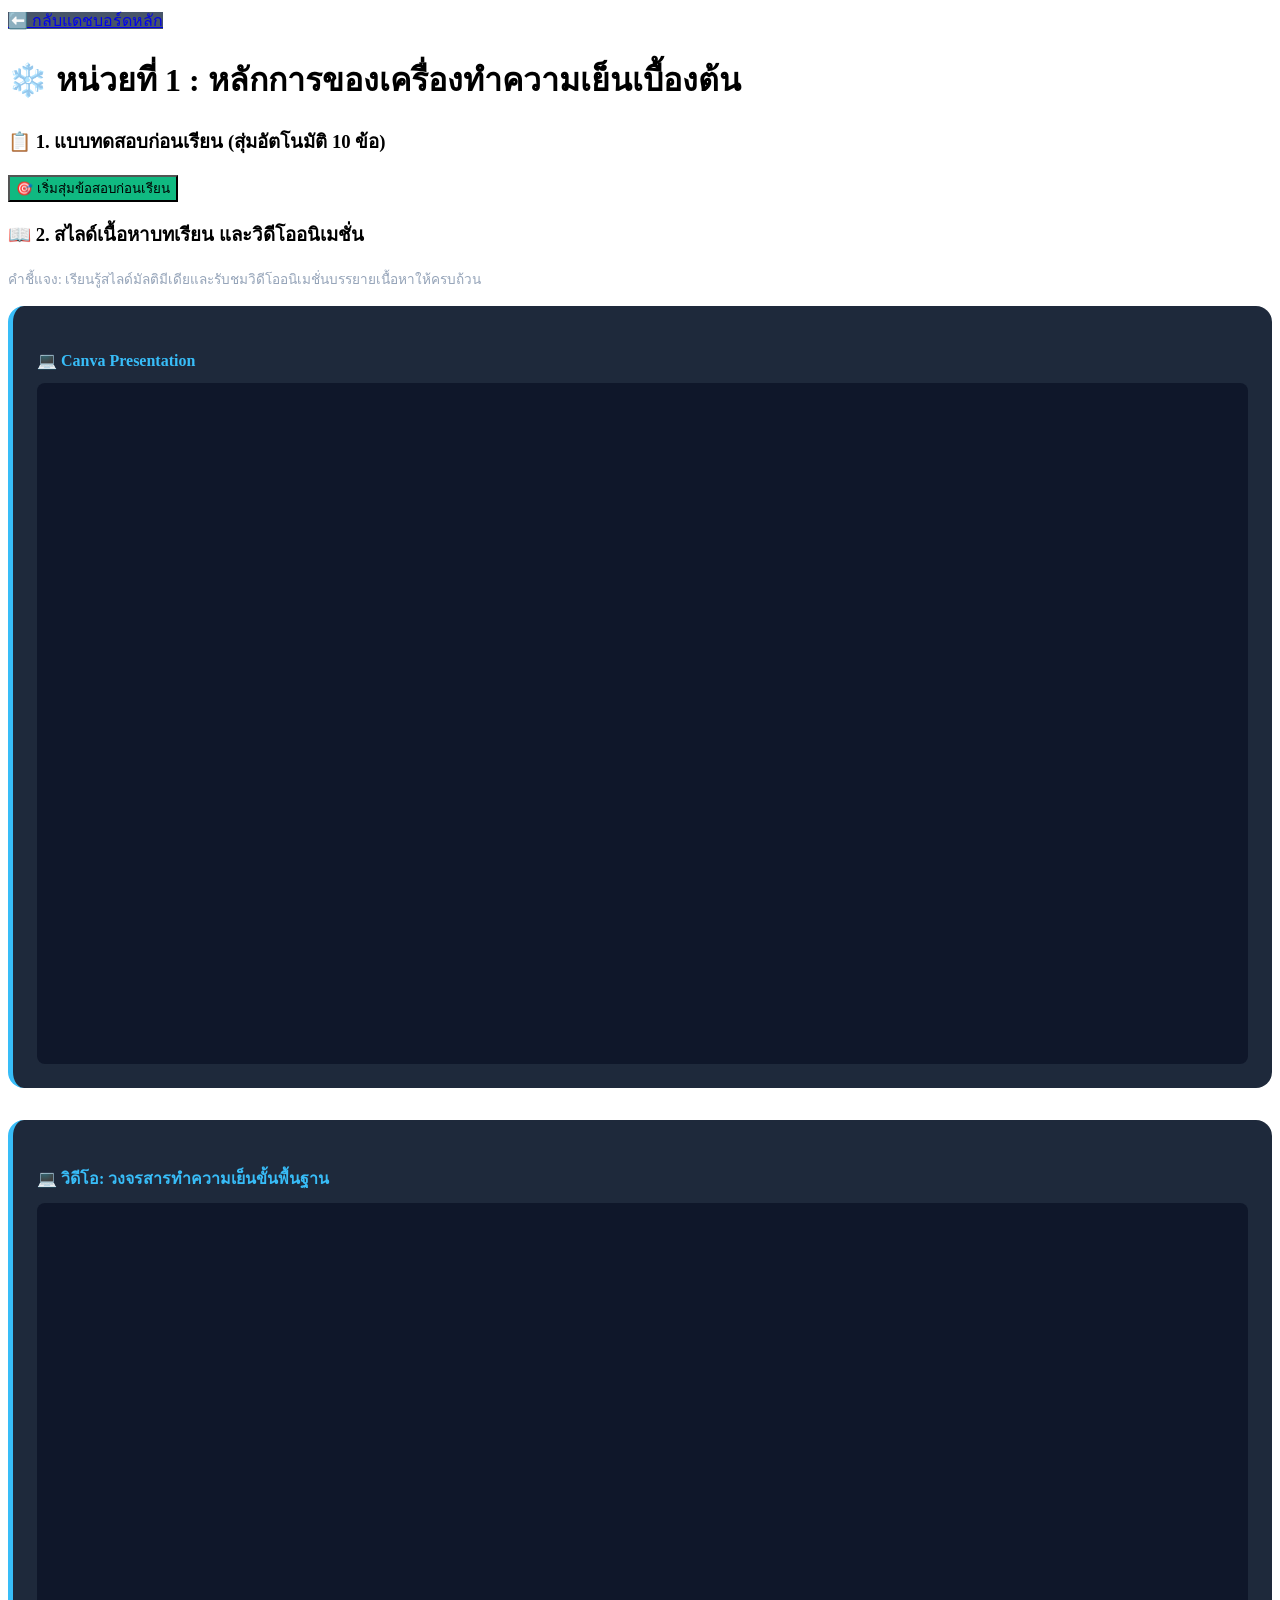
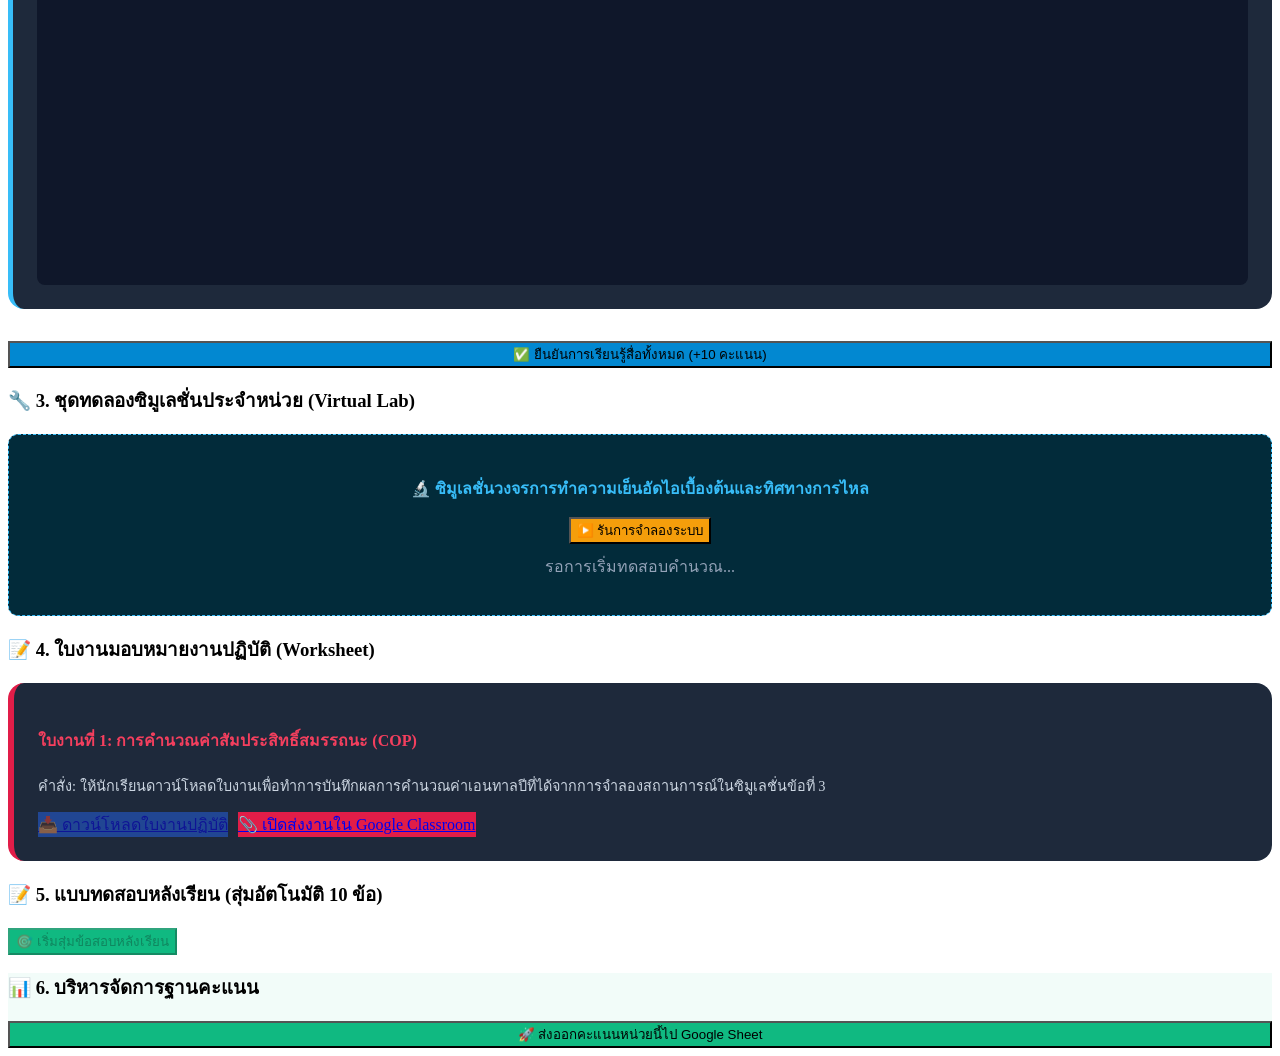
==== chapter1.html @ 7c60d29f "Add files via upload" ====
<!DOCTYPE html>
<html lang="th">
<head>
    <meta charset="UTF-8">
    <title>COOL TECH QUEST - หน่วยการเรียนรู้อัจฉริยะ</title>
    <link rel="stylesheet" href="shared/style.css">
    <script src="shared/common.js"></script>
    <style>
        .embed-box { background: #0f172a; border: 2px solid #38bdf8; border-radius: 1rem; overflow: hidden; margin-top: 15px; display: none; }
        .loading-text { color: #38bdf8; font-style: italic; padding: 20px; text-align: center; }
        iframe { width: 100%; height: 500px; border: none; }
        .media-container { margin-bottom: 2rem; background: #1e293b; padding: 1.5rem; border-radius: 1rem; border-left: 5px solid #38bdf8; }
        .worksheet-box { background: #1e293b; border-left: 6px solid #e11d48; padding: 1.5rem; border-radius: 1rem; margin-top: 1rem; }
    </style>
</head>
<body>
<div class="container">
    <a href="index.html" class="btn" style="background:#475569;">⬅️ กลับแดชบอร์ดหลัก</a>
    <h1 id="unitTitle">กำลังโหลดหน่วยการเรียนรู้...</h1>

    <div class="step">
        <h3>📋 1. แบบทดสอบก่อนเรียน (สุ่มอัตโนมัติ 10 ข้อ)</h3>
        <button onclick="startQuiz('pre')" id="btnPre" class="btn" style="background:#10b981;">🎯 เริ่มสุ่มข้อสอบก่อนเรียน</button>
        <div id="boxPre" class="embed-box">
            <div class="loading-text">กำลังเจเนอเรตข้อสอบเฉพาะบุคคล...</div>
            <iframe id="framePre" src=""></iframe>
        </div>
    </div>

    <div class="step">
        <h3>📖 2. สไลด์เนื้อหาบทเรียน และวิดีโออนิเมชั่น</h3>
        <p style="font-size:0.85rem; color:#94a3b8; margin-bottom:1rem;">คำชี้แจง: เรียนรู้สไลด์มัลติมีเดียและรับชมวิดีโออนิเมชั่นบรรยายเนื้อหาให้ครบถ้วน</p>
        
        <div id="mediaListArea"></div>
        
        <button onclick="saveStudy()" class="btn" style="width:100%; background:#0288d1;">✅ ยืนยันการเรียนรู้สื่อทั้งหมด (+10 คะแนน)</button>
    </div>

    <div class="step">
        <h3>🔧 3. ชุดทดลองซิมูเลชั่นประจำหน่วย (Virtual Lab)</h3>
        <div class="sim-box" style="background:#022b3a; padding:20px; border-radius:10px; border: 1px dashed #38bdf8; text-align:center;">
            <h4 id="simTitle" style="color:#38bdf8; margin-bottom:1rem;">ระบบจำลอง</h4>
            <button onclick="runSim()" class="btn" style="background:#f59e0b;">▶️ รันการจำลองระบบ</button>
            <p id="simStatus" style="margin-top:10px; color:#94a3b8;">รอการเริ่มทดสอบคำนวณ...</p>
        </div>
    </div>

    <div class="step">
        <h3>📝 4. ใบงานมอบหมายงานปฏิบัติ (Worksheet)</h3>
        <div class="worksheet-box">
            <h4 id="worksheetTitle" style="color:#f43f5e;">กำลังโหลดใบงาน...</h4>
            <p id="worksheetDesc" style="font-size:0.9rem; margin-top:0.5rem; color:#cbd5e1;"></p>
            <div style="margin-top:15px; display:flex; gap:10px;">
                <a id="linkDownloadWorksheet" href="#" target="_blank" class="btn" style="background:#2563eb; margin:0; pointer-events:none; opacity:0.5;">📥 ดาวน์โหลดใบงานปฏิบัติ</a>
                <a href="https://classroom.google.com/" target="_blank" class="btn" style="background:#e11d48; margin:0;">📎 เปิดส่งงานใน Google Classroom</a>
            </div>
        </div>
    </div>

    <div class="step">
        <h3>📝 5. แบบทดสอบหลังเรียน (สุ่มอัตโนมัติ 10 ข้อ)</h3>
        <button onclick="startQuiz('post')" id="btnPost" class="btn" style="background:#10b981;" disabled>🎯 เริ่มสุ่มข้อสอบหลังเรียน</button>
        <div id="boxPost" class="embed-box">
            <div class="loading-text">กำลังเจเนอเรตข้อสอบเฉพาะบุคคล...</div>
            <iframe id="framePost" src=""></iframe>
        </div>
    </div>

    <div class="step" style="border-left-color: #10b981; background: rgba(16,185,129,0.05);">
        <h3>📊 6. บริหารจัดการฐานคะแนน</h3>
        <button onclick="exportToSheet()" class="btn" style="background:#10b981; width:100%;">🚀 ส่งออกคะแนนหน่วยนี้ไป Google Sheet</button>
    </div>
</div>

<script>
    const chId = parseInt(window.location.pathname.split('chapter').pop()) || 1;
    const WEB_APP_URL = "https://script.google.com/macros/s/AKfycbwKsN4O7IEbvO6TDIo7HCFedGCKG7-k9phIIeMyCAARvjVK2haHeAz5dr8qKQ9P2X-Yxw/exec";

    const unitsData = {
        1: { 
            title: "หลักการของเครื่องทำความเย็นเบื้องต้น", 
            mediaList: [
                { type: "Canva Presentation", url: "https://www.canva.com/design/DAxxxxxx/watch?embed" },
                { type: "วิดีโอ: วงจรสารทำความเย็นขั้นพื้นฐาน", url: "https://www.youtube.com/embed/dQw4w9WgXcQ" }
            ],
            sim: "ซิมูเลชั่นวงจรการทำความเย็นอัดไอเบื้องต้นและทิศทางการไหล",
            worksheet: "ใบงานที่ 1: การคำนวณค่าสัมประสิทธิ์สมรรถนะ (COP)",
            worksheetUrl: "https://docs.google.com/document/d/xxxxxx1/edit?usp=sharing",
            worksheetDesc: "คำสั่ง: ให้นักเรียนดาวน์โหลดใบงานเพื่อทำการบันทึกผลการคำนวณค่าเอนทาลปีที่ได้จากการจำลองสถานการณ์ในซิมูเลชั่นข้อที่ 3"
        }
    };

    const currentUnit = unitsData[chId] || unitsData[1];
    document.getElementById('unitTitle').innerText = `❄️ หน่วยที่ ${chId} : ${currentUnit.title}`;
    document.getElementById('simTitle').innerText = `🔬 ${currentUnit.sim}`;
    document.getElementById('worksheetTitle').innerText = currentUnit.worksheet;
    document.getElementById('worksheetDesc').innerText = currentUnit.worksheetDesc;
    document.getElementById('linkDownloadWorksheet').href = currentUnit.worksheetUrl;

    const mediaArea = document.getElementById('mediaListArea');
    currentUnit.mediaList.forEach(media => {
        const box = document.createElement('div');
        box.className = 'media-container';
        box.innerHTML = `
            <h4 style="color:#38bdf8; margin-bottom:0.8rem;">💻 ${media.type}</h4>
            <div style="position:relative; padding-bottom:56.25%; height:0; overflow:hidden; border-radius:0.5rem; background:#0f172a;">
                <iframe src="${media.url}" style="position:absolute; top:0; left:0; width:100%; height:100%;" allowfullscreen></iframe>
            </div>
        `;
        mediaArea.appendChild(box);
    });

    window.onload = async function() {
        try {
            google.script.run.withSuccessHandler(function(data) {
                if(data.status === "success") {
                    document.getElementById('unitTitle').innerText = "หน่วยการเรียนรู้ที่ " + chId + ": " + data.title;
                    document.getElementById('mediaArea').innerHTML = `
                        <div class="media-container">
                            <iframe src="${data.slideUrl}" width="100%" height="400"></iframe>
                            <iframe src="${data.videoUrl}" width="100%" height="400" style="margin-top:10px;"></iframe>
                        </div>
                    `;
                    document.getElementById('simArea').innerHTML = `<iframe src="${data.simUrl}" width="100%" height="500"></iframe>`;
                }
            }).getChapterContent(chId);
        } catch (err) { console.log("ไม่สามารถดึงข้อมูลอัตโนมัติได้"); }

        // เช็คสถานะปลดล็อก (ถ้าเคยทำ Sim แล้ว)
        const scores = getAllScores();
        if(scores[`chapter${chId}`] && scores[`chapter${chId}`].activity > 0) {
            unlockSteps();
        }
    };

    // ฟังก์ชันปลดล็อกปุ่ม
    function unlockSteps() {
        document.getElementById('linkDownloadWorksheet').style.pointerEvents = "auto";
        document.getElementById('linkDownloadWorksheet').style.opacity = "1";
        document.getElementById('btnPost').disabled = false;
    }

    async function startQuiz(type) {
        let studentId = prompt("1/4: กรุณาระบุ [รหัสประจำตัวนักเรียน]:");
        if (!studentId) return;
        let studentName = prompt("2/4: กรุณาระบุ [ชื่อ-นามสกุล]:");
        if (!studentName) return;
        let studentRoom = prompt("3/4: กรุณาระบุ [ระดับชั้น/ห้อง]:");
        if (!studentRoom) return;
        let studentNo = prompt("4/4: กรุณาระบุ [เลขที่]:");
        if (!studentNo) return;

        // บันทึก Timestamp เริ่มทำข้อสอบ
        const startTime = new Date().toISOString();

        const btn = type === 'pre' ? document.getElementById('btnPre') : document.getElementById('btnPost');
        const box = type === 'pre' ? document.getElementById('boxPre') : document.getElementById('boxPost');
        const frame = type === 'pre' ? document.getElementById('framePre') : document.getElementById('framePost');
        
        btn.innerText = "⏳ ระบบกำลังตรวจสอบ...";
        btn.disabled = true;

        try {
            const response = await fetch(`${WEB_APP_URL}?action=getQuiz&chapter=${chId}&id=${encodeURIComponent(studentId)}&name=${encodeURIComponent(studentName)}&room=${encodeURIComponent(studentRoom)}&no=${encodeURIComponent(studentNo)}&type=${type}&startTime=${startTime}`);
            const data = await response.json();
            
            if(data.status === "success") {
                frame.src = data.formUrl;
                box.style.display = "block";
                btn.innerText = "✅ พร้อมทำข้อสอบ";
            } else {
                alert(data.message);
                btn.disabled = false;
                btn.innerText = "🎯 เริ่มสุ่มข้อสอบ";
            }
        } catch (err) {
            alert("เชื่อมต่อฐานข้อมูลล่ม");
            btn.disabled = false;
        }
    }

    function runSim() {
        document.getElementById('simStatus').innerHTML = "<span style='color:#10b981; font-weight:bold;'>⚙️ ซิมูเลชันประมวลผลสำเร็จ!</span>";
        saveChapterScore(chId, 'activity', 20, 20);
        unlockSteps(); // ปลดล็อกปุ่ม
    }

    function saveStudy() {
        saveChapterScore(chId, 'study', 10, 10);
        alert("บันทึกเควสสำเร็จ!");
    }

    function exportToSheet() { alert(`🚀 ยิงฐานคะแนนดิบหน่วยที่ ${chId} ส่งเข้าไปที่ Google Sheet เรียบร้อยครับครูสุชิน!`); }
</script>
</body>
</html>
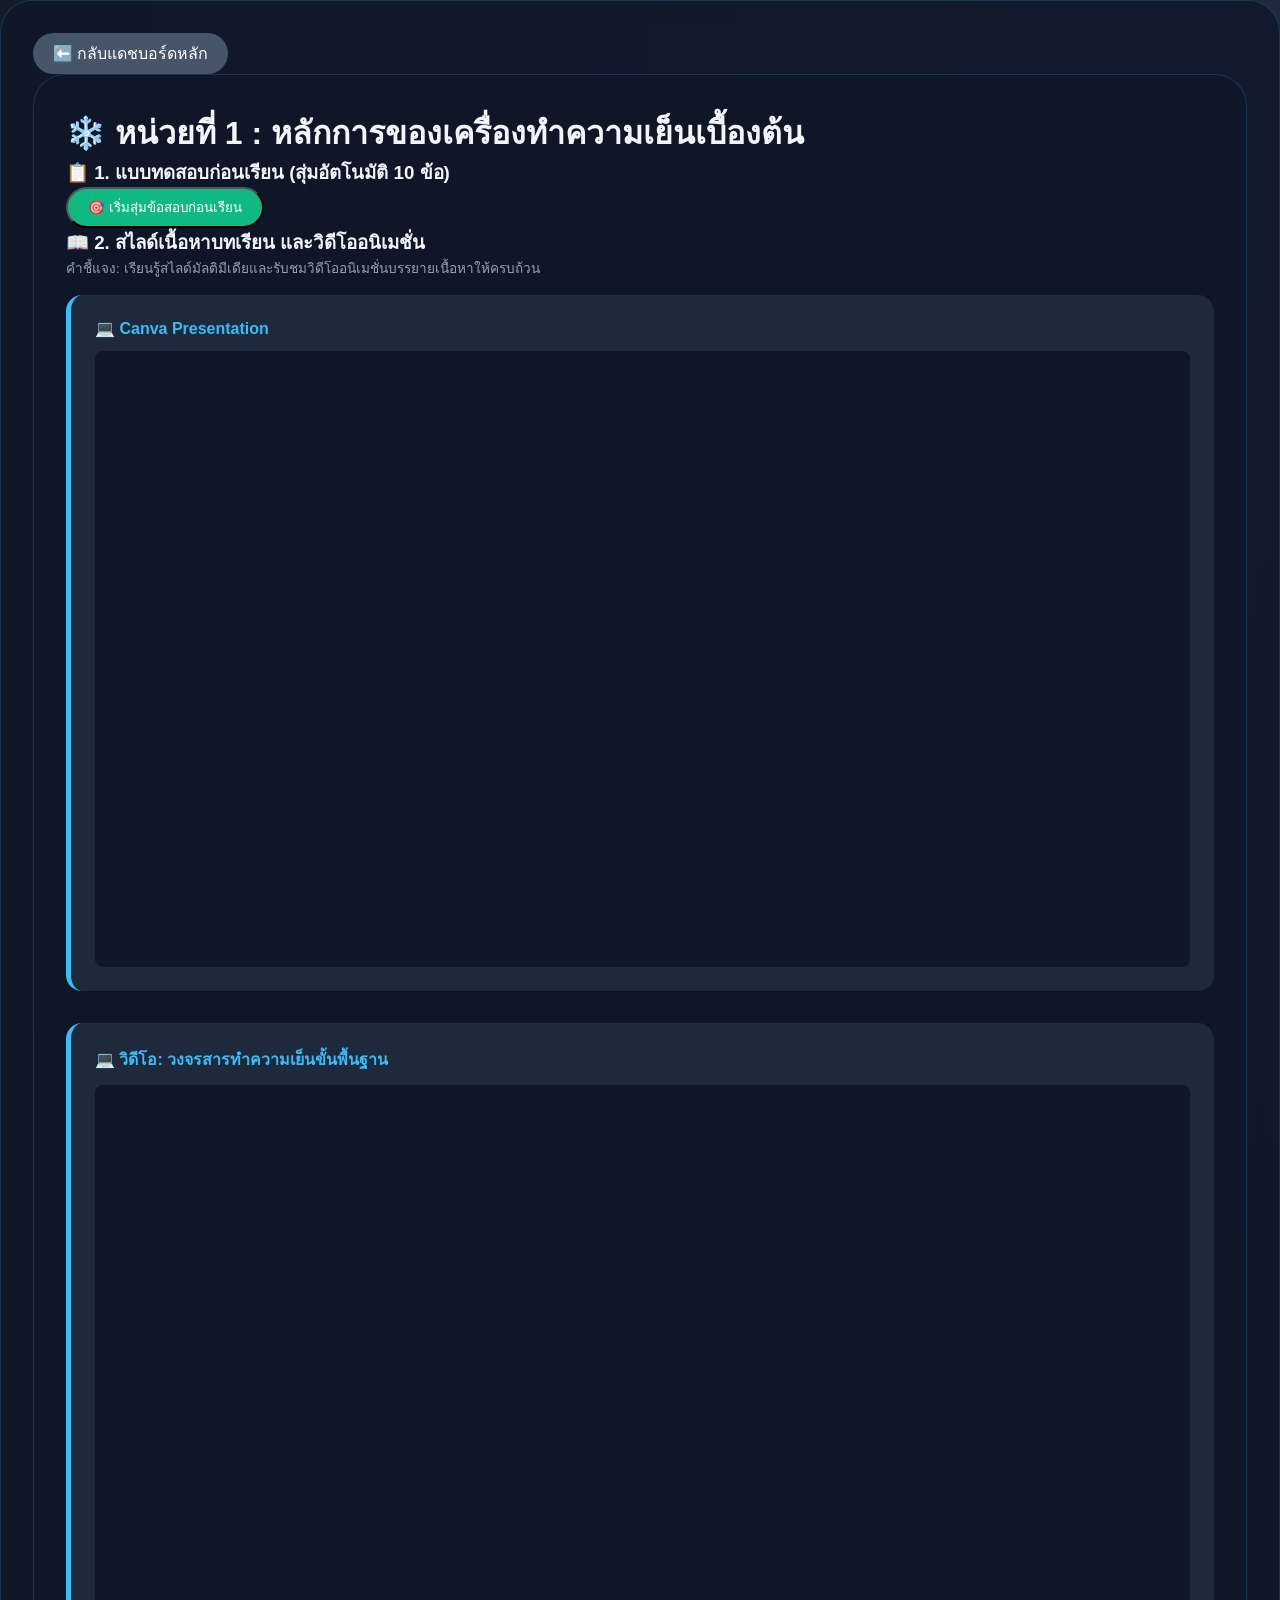
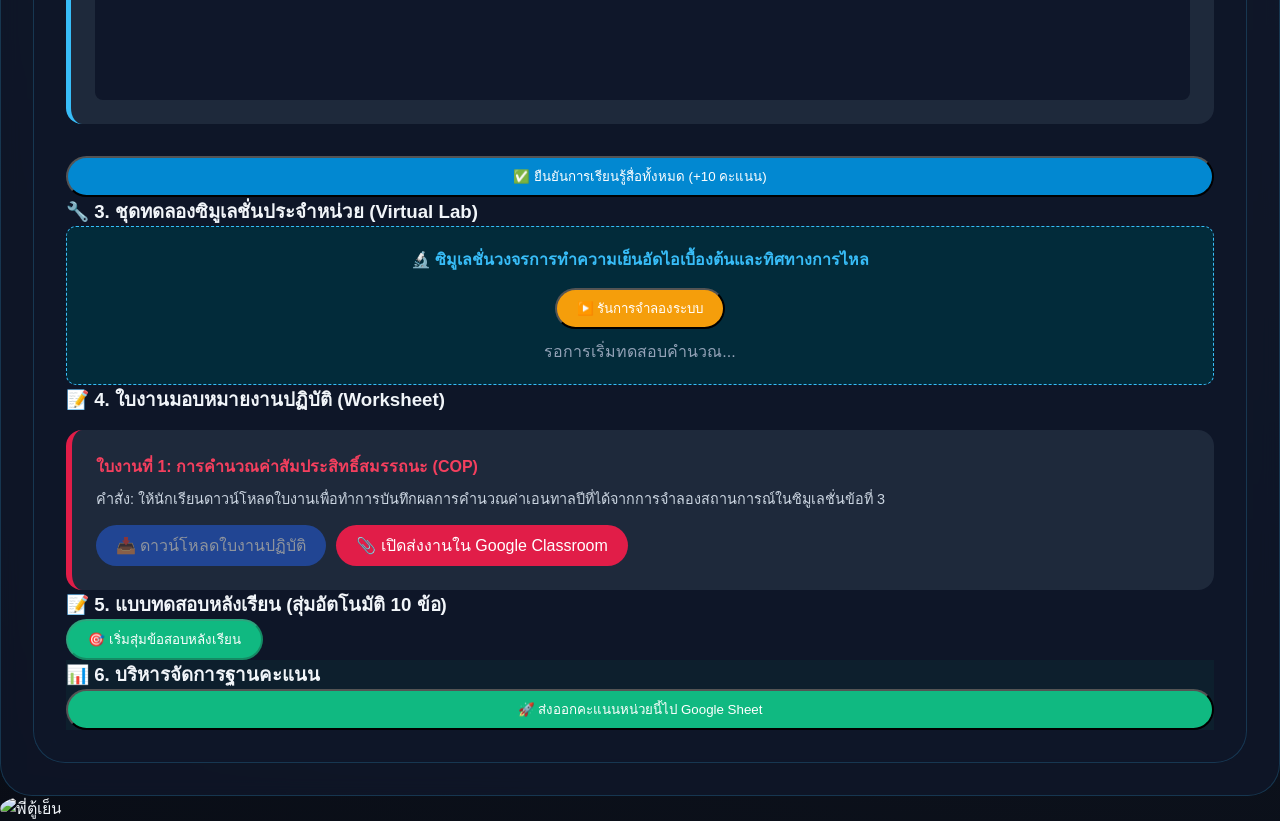
==== commit 0d094871: "Update chapter1.html" ====
--- a/chapter1.html
+++ b/chapter1.html
@@ -16,6 +16,8 @@
 <body>
 <div class="container">
     <a href="index.html" class="btn" style="background:#475569;">⬅️ กลับแดชบอร์ดหลัก</a>
+    <main class="content-area">
+        <div class="container">
     <h1 id="unitTitle">กำลังโหลดหน่วยการเรียนรู้...</h1>
 
     <div class="step">
@@ -193,4 +195,4 @@
     function exportToSheet() { alert(`🚀 ยิงฐานคะแนนดิบหน่วยที่ ${chId} ส่งเข้าไปที่ Google Sheet เรียบร้อยครับครูสุชิน!`); }
 </script>
 </body>
-</html>+</html>
--- a/shared/style.css
+++ b/shared/style.css
@@ -0,0 +1,53 @@
+/* --- Reset & Base --- */
+* { margin: 0; padding: 0; box-sizing: border-box; }
+body { 
+    font-family: 'Inter', sans-serif; 
+    background: radial-gradient(circle at top right, #1e293b, #090d16); 
+    color: #f1f5f9; 
+    min-height: 100vh;
+}
+
+/* --- Layout --- */
+.main-wrapper { display: flex; max-width: 1400px; margin: 0 auto; gap: 2rem; padding: 2rem; }
+.sidebar { width: 250px; flex-shrink: 0; }
+.content-area { flex-grow: 1; }
+
+/* --- Sidebar Menu --- */
+.nav-menu { display: flex; flex-direction: column; gap: 10px; }
+.nav-menu a { 
+    padding: 15px; background: rgba(30, 41, 59, 0.5); 
+    color: #94a3b8; text-decoration: none; border-radius: 12px;
+    transition: 0.3s; border-left: 4px solid transparent;
+}
+.nav-menu a.active, .nav-menu a:hover { 
+    background: rgba(56, 189, 248, 0.1); color: #38bdf8; border-left-color: #38bdf8;
+}
+
+/* --- เดิมของอาจารย์ (ปรับจูนให้เข้ากัน) --- */
+.institutional-header {
+    background: linear-gradient(135deg, #0f172a, #1e293b);
+    padding: 2.5rem; text-align: center; border-bottom: 3px solid #38bdf8;
+    box-shadow: 0 10px 30px rgba(0,0,0,0.5);
+}
+
+.container { 
+    background: rgba(15, 23, 42, 0.8); 
+    backdrop-filter: blur(10px); 
+    border-radius: 2rem; padding: 2rem; border: 1px solid rgba(56, 189, 248, 0.2);
+}
+
+/* --- การ์ดบทเรียนและปุ่ม --- */
+.chapter-grid { display: grid; grid-template-columns: repeat(auto-fill, minmax(300px, 1fr)); gap: 1.5rem; margin-top: 2rem; }
+.chapter-card { 
+    background: #1e293b; padding: 1.5rem; border-radius: 1.5rem;
+    border: 1px solid rgba(56, 189, 248, 0.1); transition: 0.3s;
+}
+.chapter-card:hover { border-color: #38bdf8; transform: translateY(-5px); }
+
+.btn { 
+    background: linear-gradient(90deg, #0288d1, #38bdf8); color: white;
+    padding: 8px 20px; border-radius: 40px; text-decoration: none; display: inline-block;
+}
+
+.progress-bar { background: #334155; height: 10px; border-radius: 10px; overflow: hidden; margin: 10px 0; }
+.progress-fill { background: #38bdf8; height: 100%; width: 0%; }
